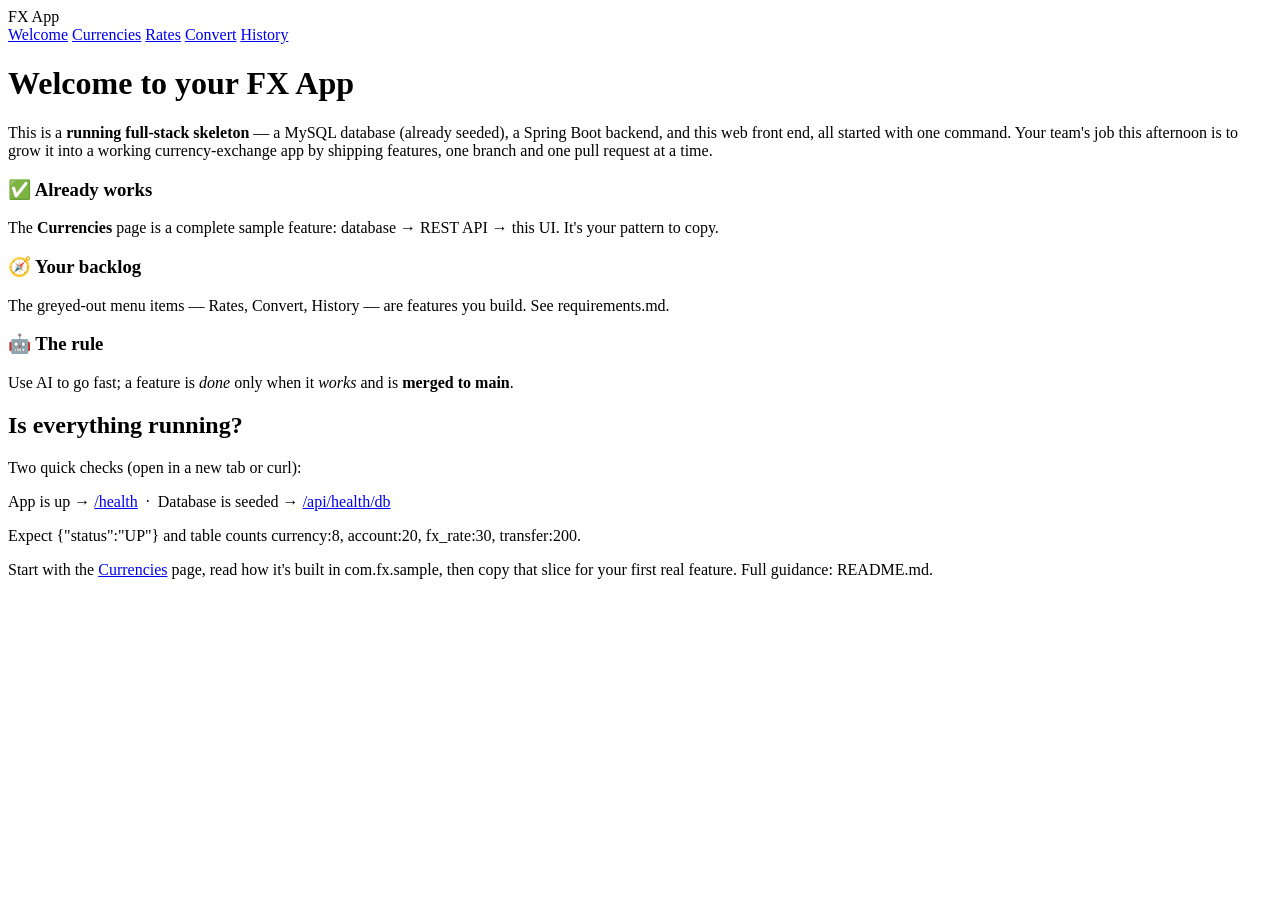
==== src/main/resources/static/index.html @ 7bb1b100 "chore: add initial contents" ====
<!DOCTYPE html>
<html lang="en">
<head>
  <meta charset="UTF-8">
  <meta name="viewport" content="width=device-width, initial-scale=1.0">
  <title>FX App — Welcome</title>
  <link rel="stylesheet" href="/css/app.css">
</head>
<body>
  <header class="topbar">
    <span class="brand"><span class="fx">FX</span> App</span>
    <nav class="menu">
      <a href="/" class="active">Welcome</a>
      <a href="/currencies.html">Currencies</a>
      <a href="#" class="todo">Rates</a>
      <a href="#" class="todo">Convert</a>
      <a href="#" class="todo">History</a>
    </nav>
  </header>

  <main>
    <h1>Welcome to your FX App</h1>
    <p class="lede">
      This is a <strong>running full-stack skeleton</strong> — a MySQL database (already
      seeded), a Spring Boot backend, and this web front end, all started with one command.
      Your team's job this afternoon is to grow it into a working currency-exchange app by
      shipping features, one branch and one pull request at a time.
    </p>

    <div class="cards">
      <div class="card">
        <h3>✅ Already works</h3>
        <p>The <strong>Currencies</strong> page is a complete sample feature: database →
          REST API → this UI. It's your pattern to copy.</p>
      </div>
      <div class="card">
        <h3>🧭 Your backlog</h3>
        <p>The greyed-out menu items — Rates, Convert, History — are features you build.
          See <span class="mono">requirements.md</span>.</p>
      </div>
      <div class="card">
        <h3>🤖 The rule</h3>
        <p>Use AI to go fast; a feature is <em>done</em> only when it <em>works</em> and is
          <strong>merged to main</strong>.</p>
      </div>
    </div>

    <div class="panel">
      <h2>Is everything running?</h2>
      <p class="lede" style="margin-bottom:.6rem">Two quick checks (open in a new tab or curl):</p>
      <p>
        App is up → <a class="link" href="/health" target="_blank">/health</a>
        &nbsp;·&nbsp;
        Database is seeded → <a class="link" href="/api/health/db" target="_blank">/api/health/db</a>
      </p>
      <p class="status">Expect <span class="mono">{"status":"UP"}</span> and table counts
        <span class="mono">currency:8, account:20, fx_rate:30, transfer:200</span>.</p>
    </div>

    <p class="footer-note">
      Start with the <a class="link" href="/currencies.html">Currencies</a> page, read how it's
      built in <span class="mono">com.fx.sample</span>, then copy that slice for your first
      real feature. Full guidance: <span class="mono">README.md</span>.
    </p>
  </main>
</body>
</html>
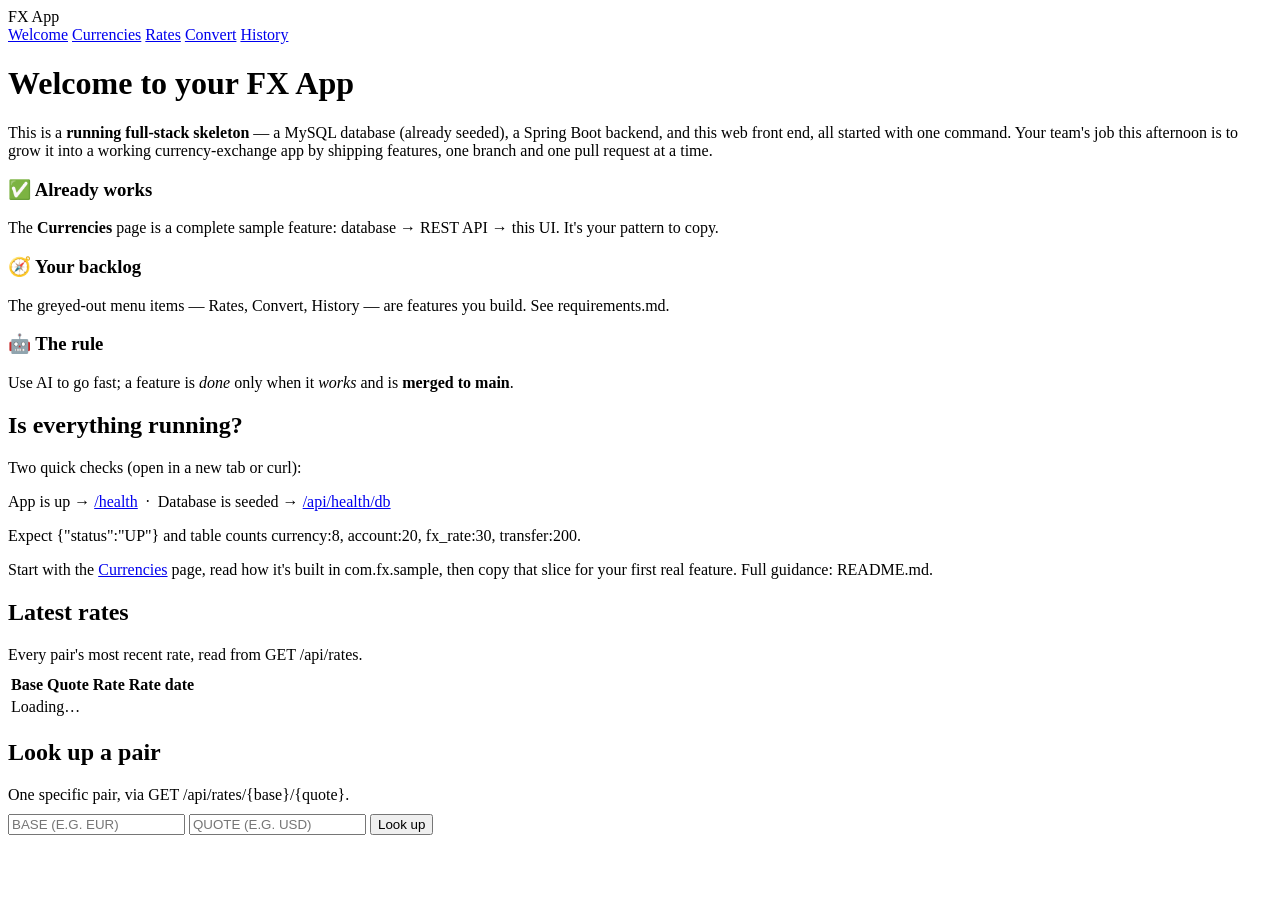
==== commit c9473016: "feat: implement rates listing, pair lookup, conversion calculator, transfers, and validation (tasks " ====
--- a/src/main/resources/static/index.html
+++ b/src/main/resources/static/index.html
@@ -12,9 +12,9 @@
     <nav class="menu">
       <a href="/" class="active">Welcome</a>
       <a href="/currencies.html">Currencies</a>
-      <a href="#" class="todo">Rates</a>
-      <a href="#" class="todo">Convert</a>
-      <a href="#" class="todo">History</a>
+      <a href="/#rates">Rates</a>
+      <a href="/convert.html">Convert</a>
+      <a href="/history.html">History</a>
     </nav>
   </header>
 
@@ -62,6 +62,37 @@
       built in <span class="mono">com.fx.sample</span>, then copy that slice for your first
       real feature. Full guidance: <span class="mono">README.md</span>.
     </p>
+
+    <div class="panel" id="rates">
+      <h2>Latest rates</h2>
+      <p class="lede" style="margin-bottom:.6rem">
+        Every pair's most recent rate, read from <span class="mono">GET /api/rates</span>.
+      </p>
+      <table>
+        <thead>
+          <tr><th>Base</th><th>Quote</th><th>Rate</th><th>Rate date</th></tr>
+        </thead>
+        <tbody id="rates-rows">
+          <tr><td colspan="4" class="status">Loading…</td></tr>
+        </tbody>
+      </table>
+      <p id="rates-status" class="status"></p>
+    </div>
+
+    <div class="panel">
+      <h2>Look up a pair</h2>
+      <p class="lede" style="margin-bottom:.6rem">
+        One specific pair, via <span class="mono">GET /api/rates/{base}/{quote}</span>.
+      </p>
+      <form id="lookup-form" autocomplete="off">
+        <input name="base" maxlength="3" placeholder="Base (e.g. EUR)" required style="text-transform:uppercase">
+        <input name="quote" maxlength="3" placeholder="Quote (e.g. USD)" required style="text-transform:uppercase">
+        <button type="submit">Look up</button>
+      </form>
+      <p id="lookup-result" class="status"></p>
+    </div>
   </main>
+
+  <script src="/js/rates.js"></script>
 </body>
 </html>
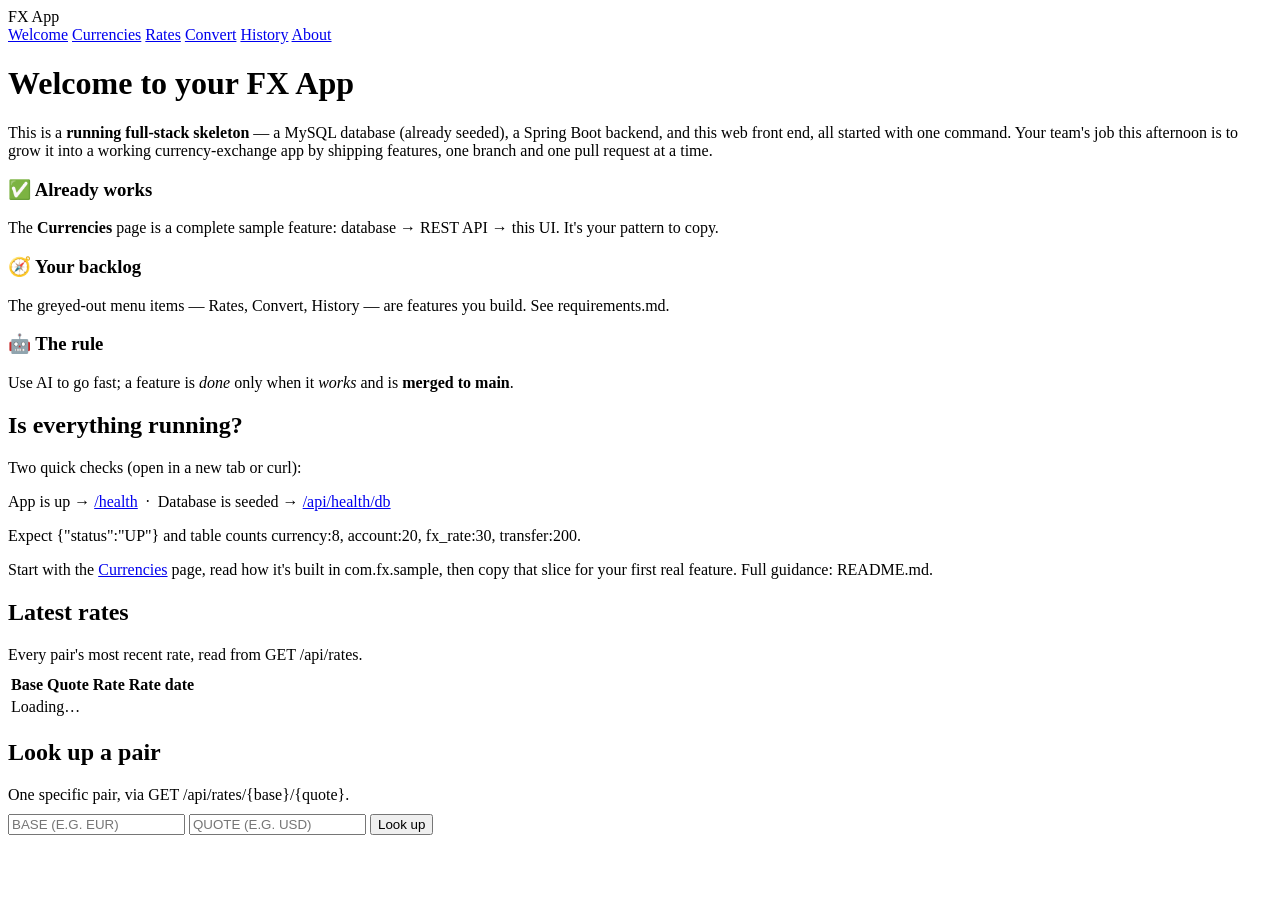
==== commit 6eea7a58: "feat(09): add about page and team members" ====
--- a/src/main/resources/static/index.html
+++ b/src/main/resources/static/index.html
@@ -15,6 +15,7 @@
       <a href="/#rates">Rates</a>
       <a href="/convert.html">Convert</a>
       <a href="/history.html">History</a>
+      <a href="/about.html">About</a>
     </nav>
   </header>
 
